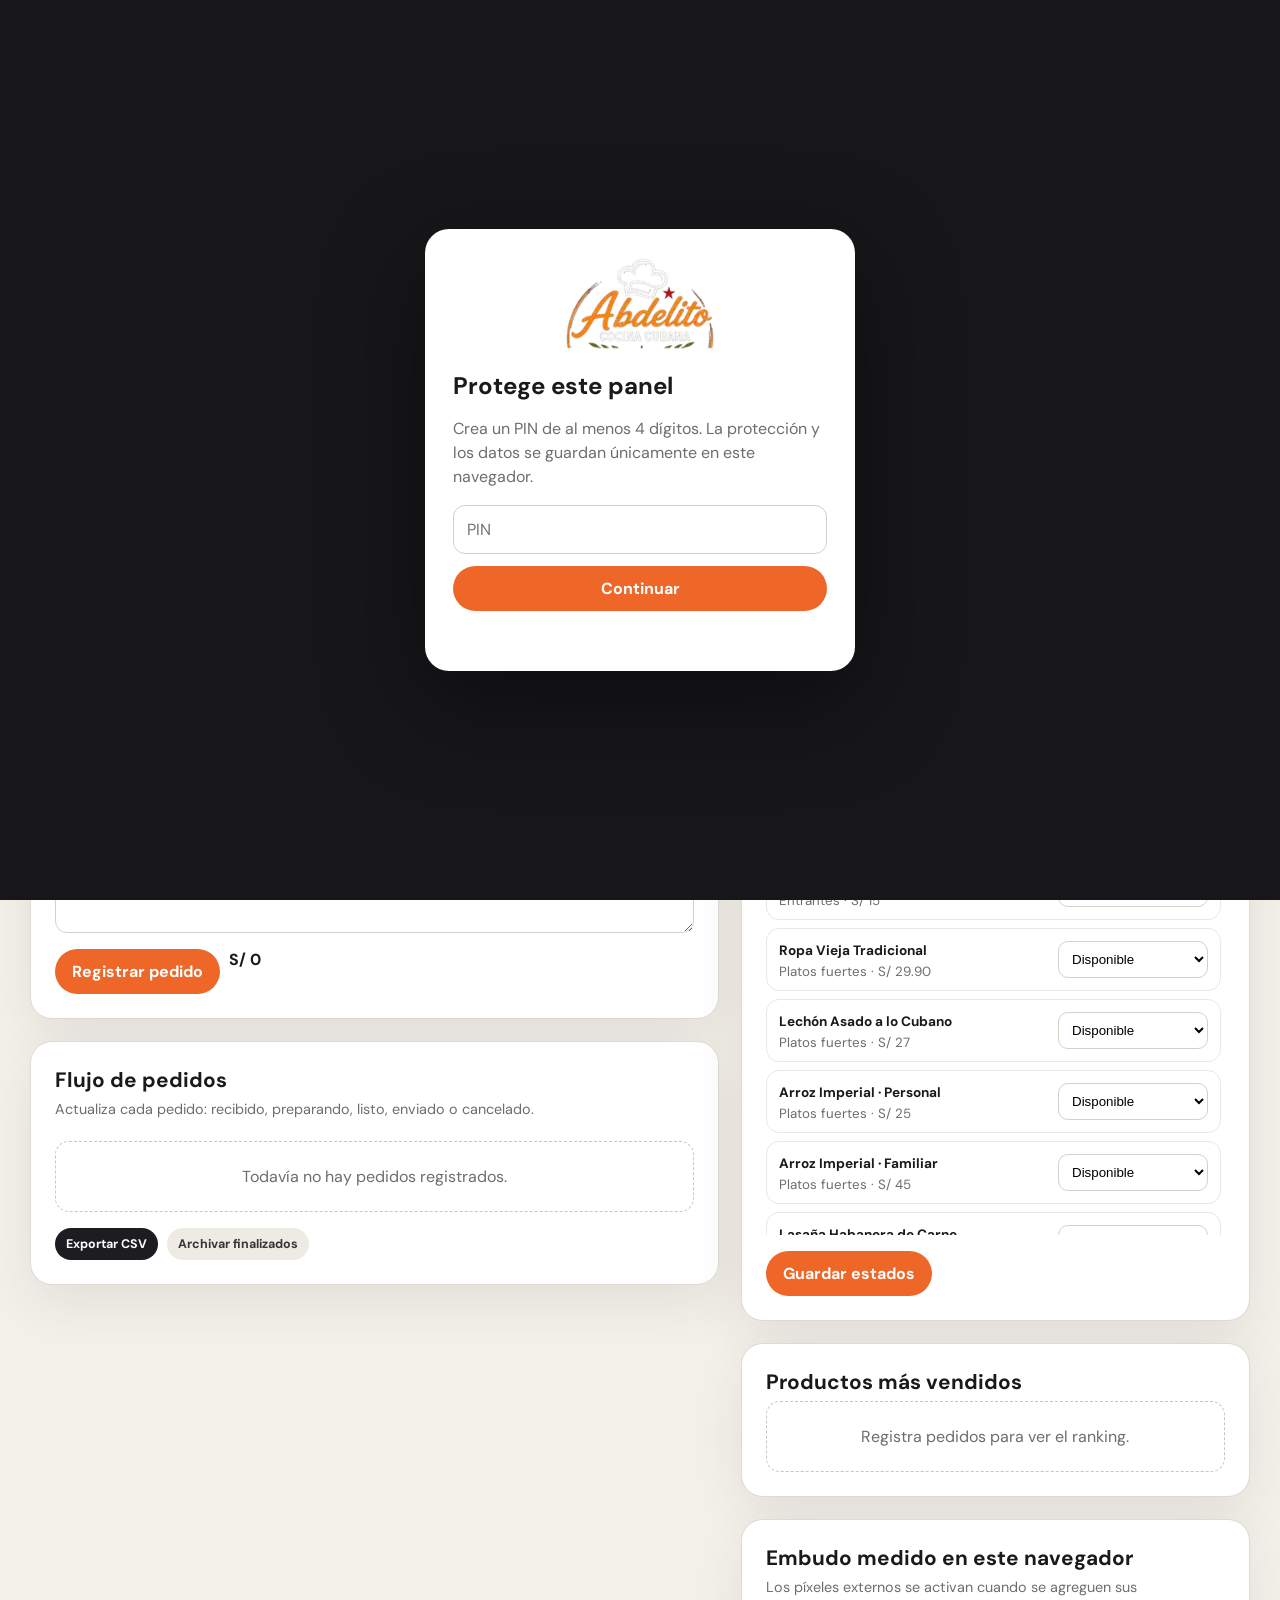
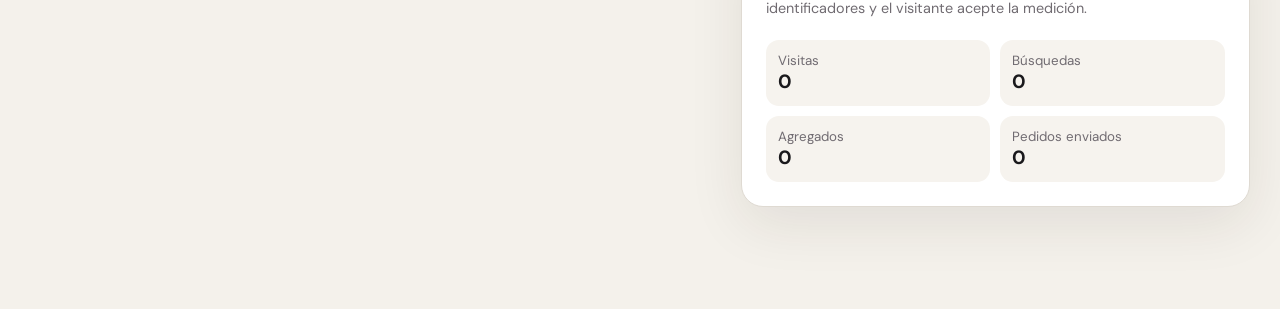
==== docs/admin.html @ 506dc7d9 "Mejora conversión y operación de Abdelito Cocina" ====
<!doctype html>
<html lang="es">
<head>
  <meta charset="utf-8">
  <meta name="viewport" content="width=device-width, initial-scale=1">
  <meta name="robots" content="noindex,nofollow">
  <title>Panel operativo | Abdelito Cocina</title>
  <link rel="preconnect" href="https://fonts.googleapis.com">
  <link rel="preconnect" href="https://fonts.gstatic.com" crossorigin>
  <link href="https://fonts.googleapis.com/css2?family=DM+Sans:wght@400;500;600;700&display=swap" rel="stylesheet">
  <link rel="stylesheet" href="./admin.css">
</head>
<body>
  <div class="lock-screen" data-lock>
    <div class="lock-card"><img src="./assets/logo-header.svg" alt="Abdelito Cocina Cubana"><h1 data-lock-title>Protege este panel</h1><p data-lock-copy>Crea un PIN de al menos 4 dígitos. La protección y los datos se guardan únicamente en este navegador.</p><form data-lock-form><input type="password" inputmode="numeric" autocomplete="current-password" minlength="4" maxlength="12" placeholder="PIN" data-pin required><button class="button" type="submit">Continuar</button><div class="lock-error" data-lock-error></div></form></div>
  </div>
  <div class="admin-shell">
    <header class="admin-header"><div class="admin-header-inner"><div class="admin-brand"><img src="./assets/logo-header.svg" alt="Abdelito Cocina"><span>Panel operativo</span></div><a href="./" target="_blank" rel="noopener">Ver tienda ↗</a></div></header>
    <main class="admin-main">
      <div class="notice"><strong>Panel local:</strong> los pedidos, estados y métricas se guardan en este dispositivo. Los cambios de disponibilidad pueden previsualizarse aquí; para que sean globales deben publicarse en la configuración de la web.</div>
      <section class="dashboard-grid"><article class="metric"><small>Pedidos registrados</small><strong data-metric-orders>0</strong></article><article class="metric"><small>Ventas registradas</small><strong data-metric-sales>S/ 0</strong></article><article class="metric"><small>En preparación</small><strong data-metric-preparing>0</strong></article><article class="metric"><small>Producto más pedido</small><strong data-metric-top>—</strong></article></section>
      <div class="admin-grid">
        <div>
          <section class="panel"><h2>Registrar pedido de WhatsApp</h2><p class="panel-intro">Pasa el pedido confirmado al panel para controlar preparación, entrega e historial.</p><form data-order-form><div class="field-grid"><div class="field"><label for="order-name">Cliente *</label><input id="order-name" name="name" required></div><div class="field"><label for="order-phone">WhatsApp</label><input id="order-phone" name="phone" inputmode="tel"></div><div class="field"><label for="order-method">Modalidad</label><select id="order-method" name="method"><option>Delivery</option><option>Recojo</option></select></div><div class="field"><label for="order-code">Código</label><input id="order-code" name="code" placeholder="AC-..."></div><div class="field full"><label for="order-product">Agregar producto</label><div class="field-grid"><select id="order-product" data-order-product></select><input type="number" min="1" max="20" value="1" aria-label="Cantidad" data-order-qty></div><button class="button ghost small" type="button" data-add-draft>Agregar producto</button></div><div class="field full"><div class="draft-items" data-draft-items></div></div><div class="field full"><label for="order-notes">Notas</label><textarea id="order-notes" name="notes" rows="2"></textarea></div></div><div class="button-row"><button class="button" type="submit">Registrar pedido</button><strong data-draft-total>S/ 0</strong></div></form></section>
          <section class="panel"><h2>Flujo de pedidos</h2><p class="panel-intro">Actualiza cada pedido: recibido, preparando, listo, enviado o cancelado.</p><div class="order-table-wrap" data-order-table></div><div class="button-row"><button class="button secondary small" type="button" data-export-orders>Exportar CSV</button><button class="button ghost small" type="button" data-clear-completed>Archivar finalizados</button></div></section>
        </div>
        <div>
          <section class="panel"><h2>Estado de la cocina</h2><p class="panel-intro">Control local para preparar la próxima publicación.</p><div class="field-grid"><div class="field"><label for="service-mode">Servicio</label><select id="service-mode" data-service-mode><option value="open">Recibiendo pedidos</option><option value="closed">Solo pedidos programados</option></select></div><div class="field"><label for="hours-label">Mensaje de horario</label><input id="hours-label" data-hours-label placeholder="Horario se confirma por WhatsApp"></div></div><div class="button-row"><button class="button" type="button" data-save-service>Guardar en este equipo</button><button class="button secondary" type="button" data-export-config>Descargar configuración</button></div></section>
          <section class="panel"><h2>Disponibilidad de platos</h2><p class="panel-intro">Marca cada producto como disponible, agotado o por encargo.</p><div class="catalog-admin" data-catalog-admin></div><div class="button-row"><button class="button" type="button" data-save-availability>Guardar estados</button></div></section>
          <section class="panel"><h2>Productos más vendidos</h2><div class="seller-list" data-seller-list></div></section>
          <section class="panel"><h2>Embudo medido en este navegador</h2><p class="panel-intro">Los píxeles externos se activan cuando se agreguen sus identificadores y el visitante acepte la medición.</p><div class="event-grid" data-event-grid></div></section>
        </div>
      </div>
    </main>
  </div>
  <div class="toast" data-admin-toast></div>
  <script src="./business-config.js"></script>
  <script src="./admin.js"></script>
</body>
</html>
---- docs/admin.css ----
:root{--bg:#f4f1eb;--card:#fff;--ink:#1a191c;--muted:#706b71;--line:#dfdad2;--orange:#ee6729;--green:#248350;--red:#b63c36;--shadow:0 18px 55px rgba(47,35,25,.09)}*{box-sizing:border-box}body{margin:0;background:var(--bg);color:var(--ink);font-family:"DM Sans",system-ui,sans-serif}.admin-shell{min-height:100vh}.admin-header{position:sticky;top:0;z-index:10;background:rgba(20,20,22,.96);color:#fff;border-bottom:1px solid rgba(255,255,255,.1)}.admin-header-inner{width:min(1220px,calc(100% - 32px));min-height:74px;margin:auto;display:flex;align-items:center;justify-content:space-between;gap:20px}.admin-brand{display:flex;align-items:center;gap:12px}.admin-brand img{width:112px;max-height:52px;object-fit:contain}.admin-brand span{padding-left:12px;border-left:1px solid rgba(255,255,255,.2);font-weight:700}.admin-header a{color:#fff;text-decoration:none;border:1px solid rgba(255,255,255,.24);border-radius:999px;padding:10px 14px;font-size:.84rem}.admin-main{width:min(1220px,calc(100% - 32px));margin:34px auto 80px}.notice{border:1px solid #e9c476;background:#fff5d9;color:#654808;border-radius:16px;padding:15px 18px;line-height:1.45;margin-bottom:24px}.dashboard-grid{display:grid;grid-template-columns:repeat(4,minmax(0,1fr));gap:16px;margin-bottom:22px}.metric{background:var(--card);border:1px solid var(--line);border-radius:20px;padding:20px;box-shadow:var(--shadow)}.metric small{color:var(--muted);display:block;margin-bottom:8px}.metric strong{font-size:1.65rem}.admin-grid{display:grid;grid-template-columns:minmax(0,1.15fr) minmax(330px,.85fr);gap:22px;align-items:start}.panel{background:var(--card);border:1px solid var(--line);border-radius:22px;padding:24px;box-shadow:var(--shadow);margin-bottom:22px}.panel h2{margin:0 0 6px;font-size:1.3rem}.panel-intro{margin:0 0 20px;color:var(--muted);font-size:.9rem;line-height:1.5}.field-grid{display:grid;grid-template-columns:1fr 1fr;gap:14px}.field{display:grid;gap:7px}.field.full{grid-column:1/-1}.field label,.field legend{font-size:.82rem;font-weight:700}.field input,.field select,.field textarea{width:100%;border:1px solid #d6d0c8;border-radius:12px;background:#fff;padding:12px;font:inherit;color:var(--ink)}.field input:focus,.field select:focus,.field textarea:focus{outline:3px solid rgba(238,103,41,.15);border-color:var(--orange)}.button{border:0;border-radius:999px;background:var(--orange);color:#fff;padding:12px 17px;font:inherit;font-weight:700;cursor:pointer}.button.secondary{background:#1d1c20}.button.ghost{background:#eeeae4;color:#38353a}.button.small{padding:8px 11px;font-size:.78rem}.button-row{display:flex;flex-wrap:wrap;gap:9px;margin-top:16px}.catalog-admin{display:grid;gap:8px;max-height:520px;overflow:auto;padding-right:4px}.catalog-row{display:grid;grid-template-columns:1fr 150px;gap:12px;align-items:center;border:1px solid #ece7e0;border-radius:13px;padding:10px 12px}.catalog-row strong{font-size:.85rem}.catalog-row small{display:block;color:var(--muted);margin-top:3px}.catalog-row select{border:1px solid #d6d0c8;border-radius:10px;padding:9px;background:#fff}.draft-items{display:grid;gap:8px;margin:12px 0}.draft-line{display:flex;align-items:center;justify-content:space-between;gap:10px;border-radius:12px;background:#f5f2ed;padding:10px}.draft-line button{border:0;background:transparent;color:var(--red);cursor:pointer}.order-table-wrap{overflow:auto}.order-table{width:100%;border-collapse:collapse;min-width:760px}.order-table th,.order-table td{text-align:left;padding:12px 10px;border-bottom:1px solid #ece8e2;font-size:.82rem;vertical-align:top}.order-table th{color:var(--muted)}.status-select{border:1px solid #d8d2ca;border-radius:9px;padding:7px;background:#fff}.empty{border:1px dashed #cbc4bb;border-radius:14px;padding:24px;text-align:center;color:var(--muted)}.seller-list{display:grid;gap:9px}.seller-row{display:grid;grid-template-columns:1fr auto;gap:12px;border-bottom:1px solid #eee9e3;padding-bottom:9px}.event-grid{display:grid;grid-template-columns:repeat(2,1fr);gap:10px}.event-card{border-radius:13px;background:#f6f3ee;padding:12px}.event-card small{display:block;color:var(--muted)}.event-card strong{font-size:1.2rem}.lock-screen{position:fixed;inset:0;z-index:100;background:#17171a;display:grid;place-items:center;padding:20px}.lock-screen[hidden]{display:none}.lock-card{width:min(430px,100%);background:#fff;border-radius:24px;padding:28px;box-shadow:0 30px 100px rgba(0,0,0,.45)}.lock-card img{display:block;width:150px;margin:0 auto 20px}.lock-card h1{font-size:1.5rem;margin:0 0 8px}.lock-card p{color:var(--muted);line-height:1.5}.lock-card form{display:grid;gap:12px}.lock-card input{border:1px solid #d5cfc7;border-radius:12px;padding:13px;font:inherit}.lock-error{min-height:20px;color:var(--red);font-size:.82rem}.toast{position:fixed;right:22px;bottom:22px;background:#17171a;color:#fff;border-radius:12px;padding:13px 16px;box-shadow:var(--shadow);transform:translateY(30px);opacity:0;pointer-events:none;transition:.2s}.toast.show{transform:translateY(0);opacity:1}@media(max-width:960px){.dashboard-grid{grid-template-columns:repeat(2,1fr)}.admin-grid{grid-template-columns:1fr}}@media(max-width:620px){.admin-header-inner,.admin-main{width:min(100% - 22px,1220px)}.admin-brand span{display:none}.admin-header a{font-size:.75rem}.dashboard-grid{grid-template-columns:1fr 1fr;gap:10px}.metric{padding:15px}.metric strong{font-size:1.25rem}.panel{padding:18px}.field-grid{grid-template-columns:1fr}.field.full{grid-column:auto}.catalog-row{grid-template-columns:1fr}.event-grid{grid-template-columns:1fr 1fr}}
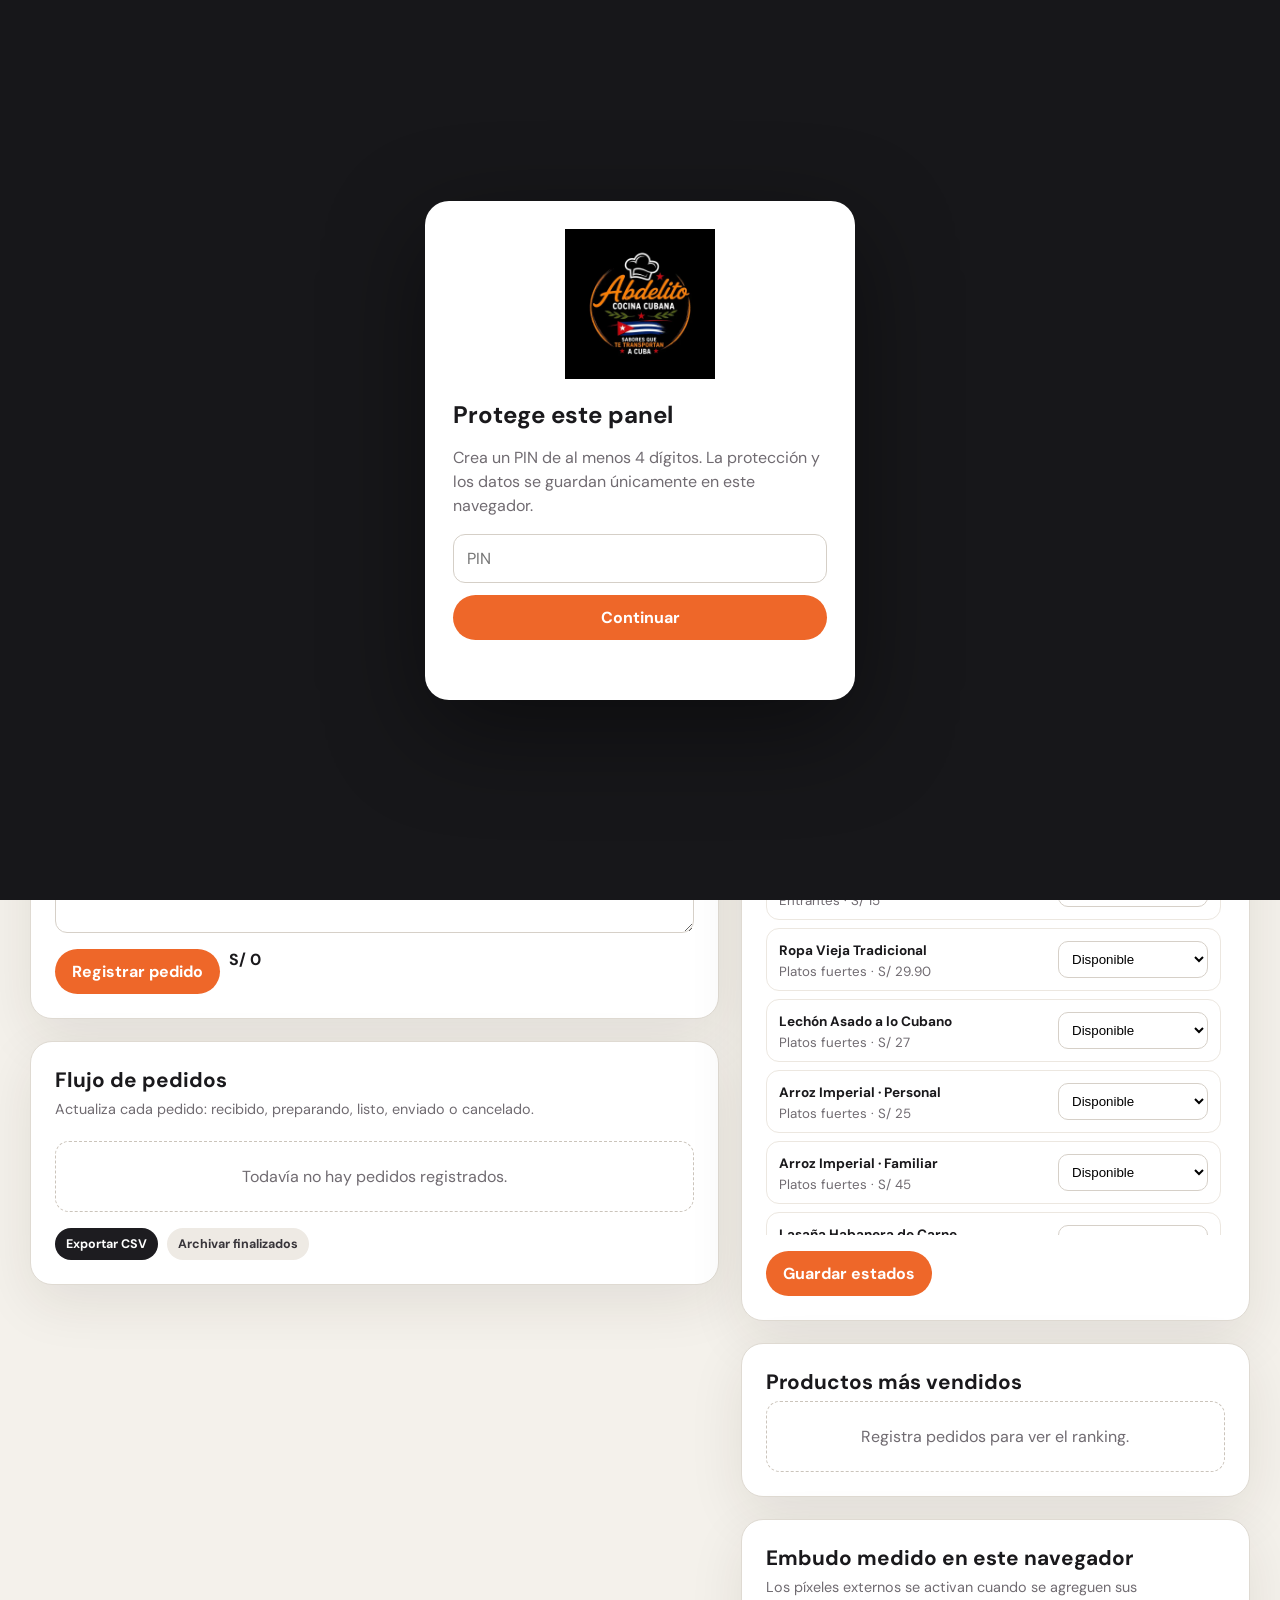
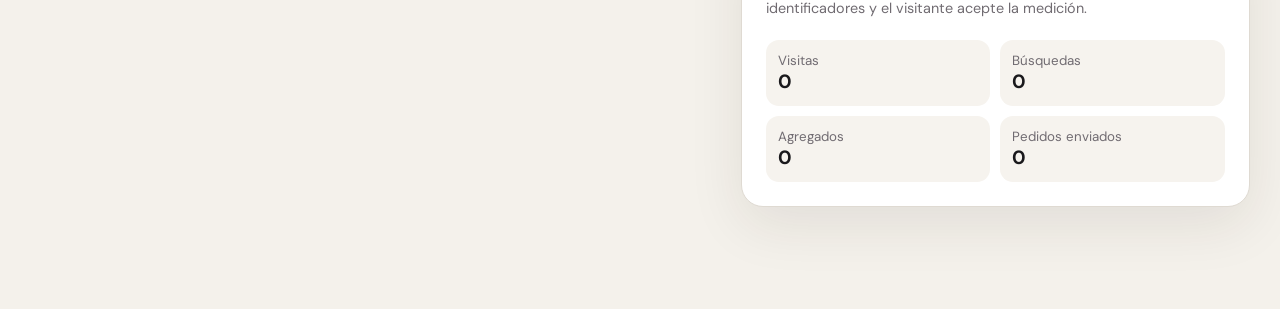
==== commit 99e5eee8: "Mostrar logo completo y renovar foto del tamal" ====
--- a/docs/admin.html
+++ b/docs/admin.html
@@ -12,10 +12,10 @@
 </head>
 <body>
   <div class="lock-screen" data-lock>
-    <div class="lock-card"><img src="./assets/logo-header.svg" alt="Abdelito Cocina Cubana"><h1 data-lock-title>Protege este panel</h1><p data-lock-copy>Crea un PIN de al menos 4 dígitos. La protección y los datos se guardan únicamente en este navegador.</p><form data-lock-form><input type="password" inputmode="numeric" autocomplete="current-password" minlength="4" maxlength="12" placeholder="PIN" data-pin required><button class="button" type="submit">Continuar</button><div class="lock-error" data-lock-error></div></form></div>
+    <div class="lock-card"><img src="./assets/logo-header-complete.webp" alt="Abdelito Cocina Cubana"><h1 data-lock-title>Protege este panel</h1><p data-lock-copy>Crea un PIN de al menos 4 dígitos. La protección y los datos se guardan únicamente en este navegador.</p><form data-lock-form><input type="password" inputmode="numeric" autocomplete="current-password" minlength="4" maxlength="12" placeholder="PIN" data-pin required><button class="button" type="submit">Continuar</button><div class="lock-error" data-lock-error></div></form></div>
   </div>
   <div class="admin-shell">
-    <header class="admin-header"><div class="admin-header-inner"><div class="admin-brand"><img src="./assets/logo-header.svg" alt="Abdelito Cocina"><span>Panel operativo</span></div><a href="./" target="_blank" rel="noopener">Ver tienda ↗</a></div></header>
+    <header class="admin-header"><div class="admin-header-inner"><div class="admin-brand"><img src="./assets/logo-header-complete.webp" alt="Abdelito Cocina"><span>Panel operativo</span></div><a href="./" target="_blank" rel="noopener">Ver tienda ↗</a></div></header>
     <main class="admin-main">
       <div class="notice"><strong>Panel local:</strong> los pedidos, estados y métricas se guardan en este dispositivo. Los cambios de disponibilidad pueden previsualizarse aquí; para que sean globales deben publicarse en la configuración de la web.</div>
       <section class="dashboard-grid"><article class="metric"><small>Pedidos registrados</small><strong data-metric-orders>0</strong></article><article class="metric"><small>Ventas registradas</small><strong data-metric-sales>S/ 0</strong></article><article class="metric"><small>En preparación</small><strong data-metric-preparing>0</strong></article><article class="metric"><small>Producto más pedido</small><strong data-metric-top>—</strong></article></section>
